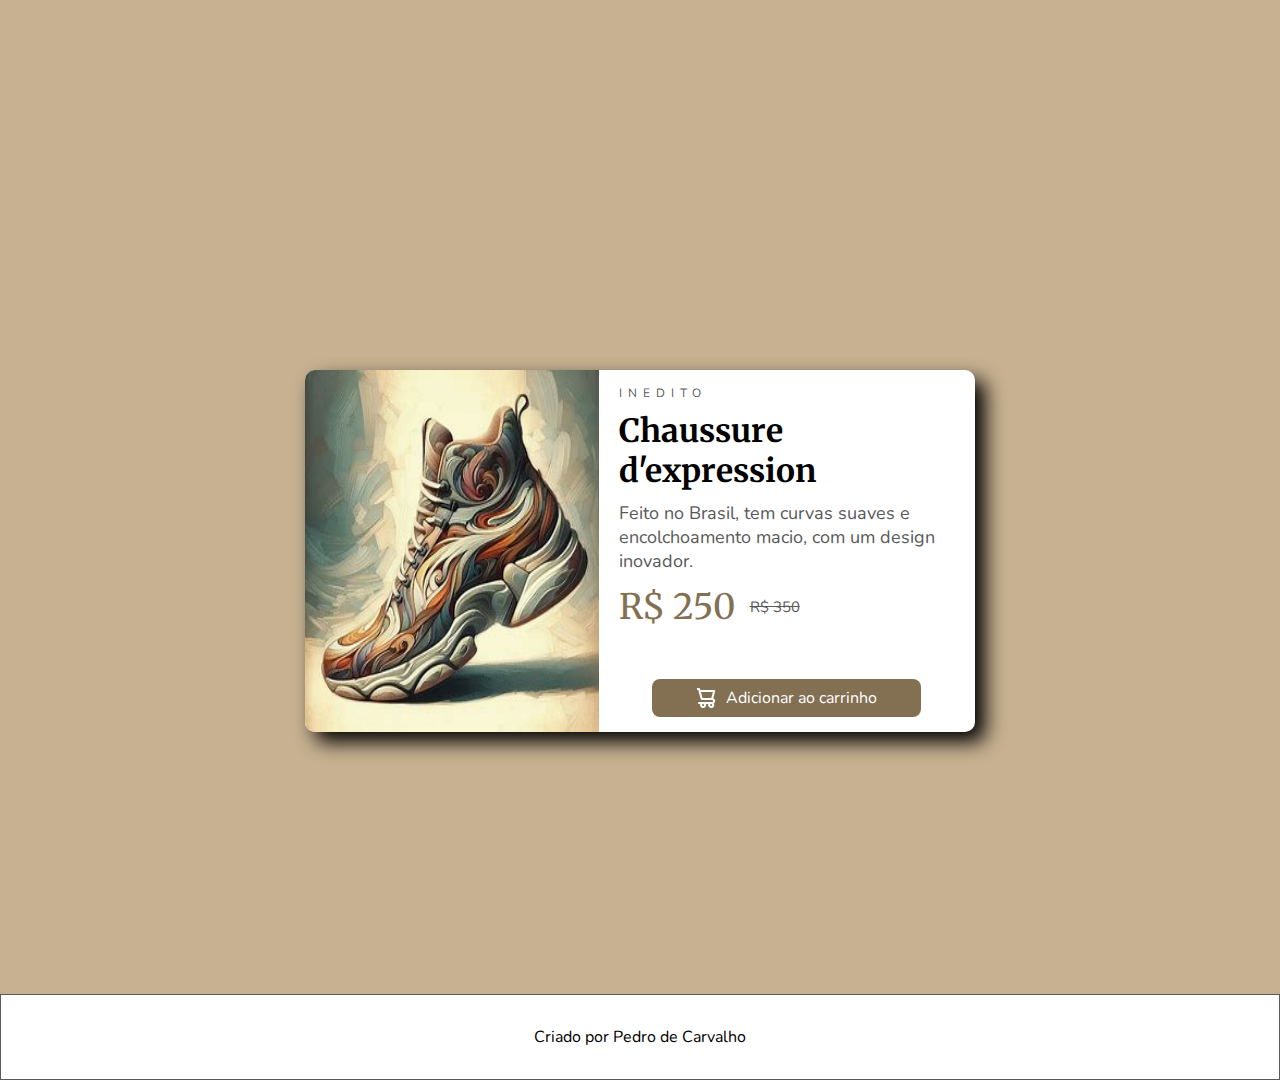
==== index.html @ 4418cdfd "Add files via upload" ====
<!DOCTYPE html>
<html lang="pt-br">
<head>
    <meta charset="UTF-8">
    <meta name="viewport" content="width=device-width, initial-scale=1.0">
    <link rel="shortcut icon" href="src/images/favicon.ico" type="image/x-icon">
    <link rel="stylesheet" href="src/css/reset.css">
    <link rel="stylesheet" href="src/css/style.css">
    <title>Loja de Sapatos</title>
</head>
<body>
    <header></header>
    <main>
        <img class="sapatoNovo" src="src/images/Sapato novo.jpg" alt="Imagem de um sapato inovador">
        <section>
            <p class="tipo">Inedito</p>
            <h1>Chaussure d'expression</h1>
            <p class="conteudo">Feito no Brasil, tem curvas suaves e encolchoamento macio, com um design inovador.</p>
            <div class="preco">
                <p class="forte">R$ 250</p>
                <p class="fraco">R$ 350</p>
            </div>
            <a href="" target="_blank" title="Adicionar o produto a compra">
                <img src="src/images/icon-cart.svg" alt="Ícone de um carrinho">
                <p>Adicionar ao carrinho</p>
            </a>
        </section>
    </main>
    <footer>
        <p>Criado por Pedro de Carvalho</p>
    </footer>
</body>
</html>
---- src/css/style.css ----
@import url('https://fonts.googleapis.com/css2?family=Merriweather:ital,wght@0,300;0,400;0,700;0,900;1,300;1,400;1,700;1,900&family=Nunito:ital,wght@0,200..1000;1,200..1000&display=swap');

body {
    background-color: #c7b191;
    display: grid;
    grid-template-rows: 10% 82% 8%;
    height: 120vh;
    font-family: "Nunito", sans-serif;
}

main {
    background-color: white;
    margin: auto;
    max-width: 670px;
    border-radius: 10px;
    display: flex;
    box-shadow: 10px 10px 20px;
}

main .sapatoNovo {
    width: 90%;
    border-radius: 10px 0 0 10px;
}

main section {
    padding: 15px 20px;
}

main section .tipo {
    text-transform: uppercase;
    letter-spacing: 6px;
    font-size: 12px;
}

main section p {
    color: #595959;
}

h1 {
    font-family: "Merriweather", serif;
    margin: 10px 0;
}

main section .conteudo {
    font-size: 18px;
}

main section .preco {
    display: flex;
    margin: 12px 0;
    gap: 15px;
    align-items: center;
}

main section .preco .forte {
    color: #837053;
    font-family: "Merriweather", serif;
    font-size: 35px;
}

main section .preco .fraco {
    font-size: 15px;
    text-decoration: line-through;
}

main section a {
    display: flex;
    background-color: #837053;
    justify-content: center;
    align-items: center;
    gap: 10px;
    padding: 8px 0;
    margin: 50px auto;
    margin-bottom: 0;
    width: 80%;
    border-radius: 8px;
    transition: 0.3s;
}

main section a:hover {
    background-color: #595959;
    scale: 1.12;
}

main section a img {
    width: 7%;
}

main section a p {
    color: white;
}

footer {
    background-color: white;
    display: flex;
    justify-content: center;
    align-items: center;
    border: solid 1px #595959;
}
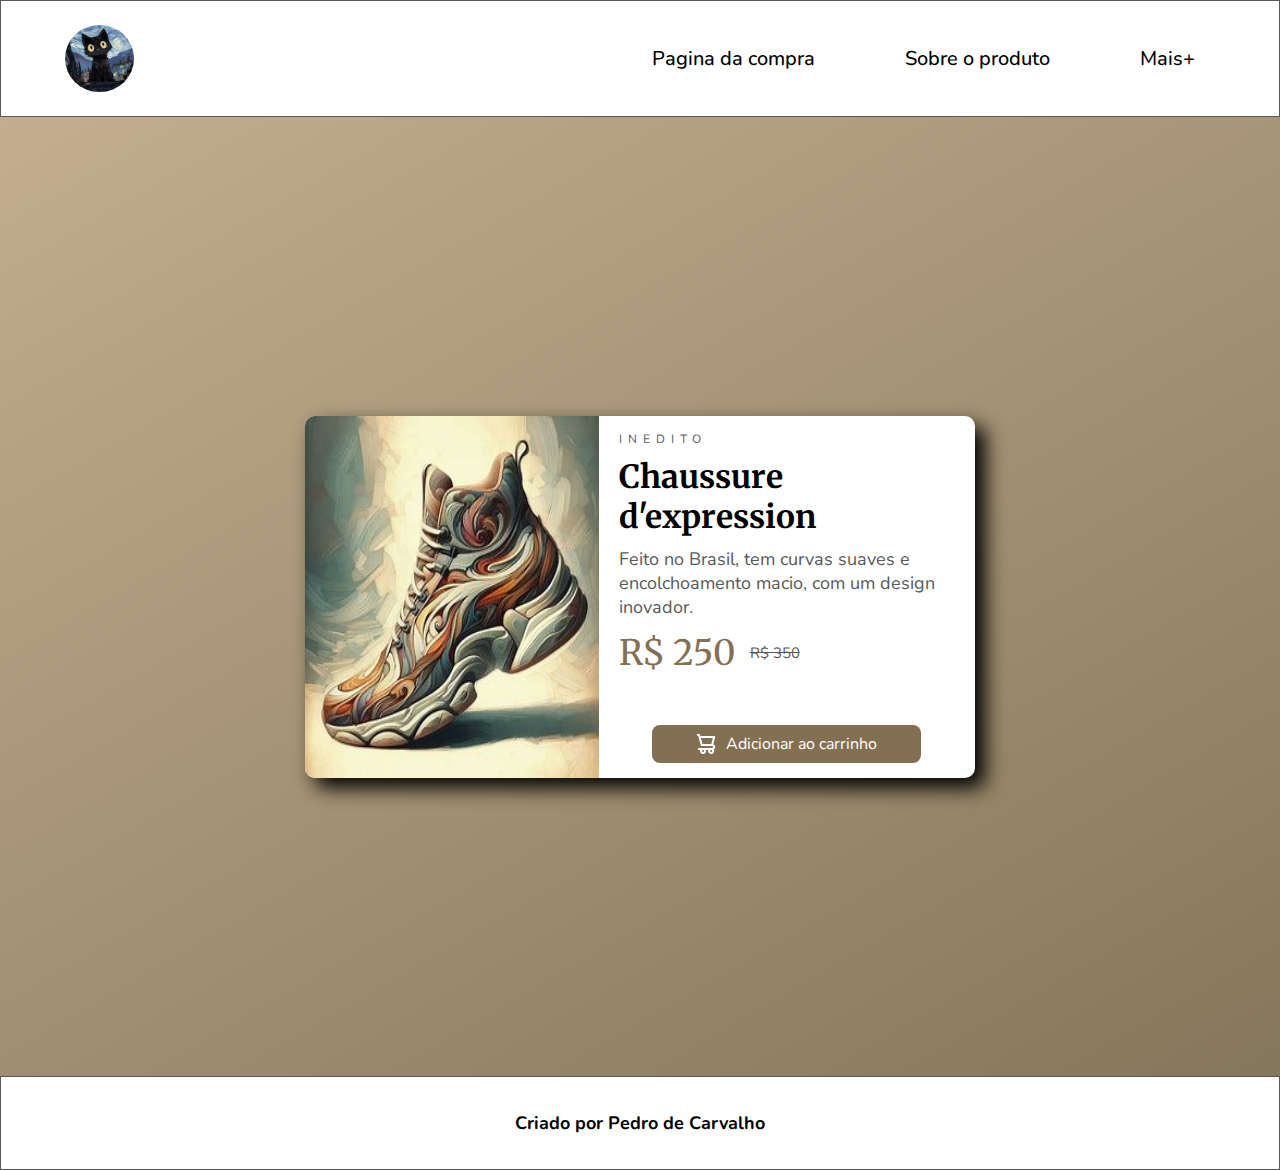
==== commit cb3754f9: "Add files via upload" ====
--- a/index.html
+++ b/index.html
@@ -9,9 +9,16 @@
     <title>Loja de Sapatos</title>
 </head>
 <body>
-    <header></header>
+    <header>
+        <img class="perfil" src="src/images/Gitzin.jpeg" alt="Imagem de um gato">
+        <div class="botoes">
+            <nav><a href="index.html" target="_blank" title="Ver as compras dos produtos"><img src="src/images/icon-cart.svg" alt="Imagem de um carrinho"> Pagina da compra</a></nav>
+            <nav><a href="sobre.html" target="_blank" title="Saber a origem e a ideia do produto">Sobre o produto</a></nav>
+            <nav><a href="" target="_blank" title="Menu inicial da loja">Mais+</a></nav>
+        </div>
+    </header>
     <main>
-        <img class="sapatoNovo" src="src/images/Sapato novo.jpg" alt="Imagem de um sapato inovador">
+        <img class="sapatoNovo" src="src/images/Sapato novo 1.jpg" alt="Imagem de um sapato inovador">
         <section>
             <p class="tipo">Inedito</p>
             <h1>Chaussure d'expression</h1>
--- a/src/css/style.css
+++ b/src/css/style.css
@@ -1,11 +1,62 @@
 @import url('https://fonts.googleapis.com/css2?family=Merriweather:ital,wght@0,300;0,400;0,700;0,900;1,300;1,400;1,700;1,900&family=Nunito:ital,wght@0,200..1000;1,200..1000&display=swap');
 
+::-webkit-scrollbar {
+    background-color: white;
+    border: solid 1px #595959;
+    width: 8px;
+}
+
+::-webkit-scrollbar-thumb {
+    background-color: #837053;
+    border-radius: 15px;
+}
+
 body {
-    background-color: #c7b191;
     display: grid;
     grid-template-rows: 10% 82% 8%;
-    height: 120vh;
+    height: 130vh;
     font-family: "Nunito", sans-serif;
+    background: linear-gradient(150deg, #c7b191, #5f553c);
+    background-size: 150% 150%;
+    animation: gradient-animation 5s ease infinite;
+}
+
+header {
+    background-color: white;
+    display: flex;
+    justify-content: space-between;
+    align-items: center;
+    padding: 0 5%;
+    border: solid 1px #595959;
+}
+
+header .perfil {
+    width: 6%;
+    border-radius: 50%;
+}
+
+header .imagem {
+    display: flex;
+    align-items: center;
+}
+
+header .botoes {
+    display: flex;
+    gap: 50px;
+    font-size: 20px;
+    font-weight: 500;
+}
+
+header .botoes a {
+    color: black;
+    padding: 10px 20px;
+    transition: 0.2s;
+}
+
+header .botoes a:hover {
+    background-color: #837053;
+    color: white;
+    border-radius: 25px;
 }
 
 main {
@@ -96,4 +147,20 @@
     justify-content: center;
     align-items: center;
     border: solid 1px #595959;
+    font-size: 18px;
+    font-weight: 700;
+}
+
+@keyframes gradient-animation {
+    0% {
+        background-position: 0% 50%;
+    }
+
+    50% {
+        background-position: 50% 100%;
+    }
+
+    100% {
+        background-position: 0% 50%;
+    }
 }